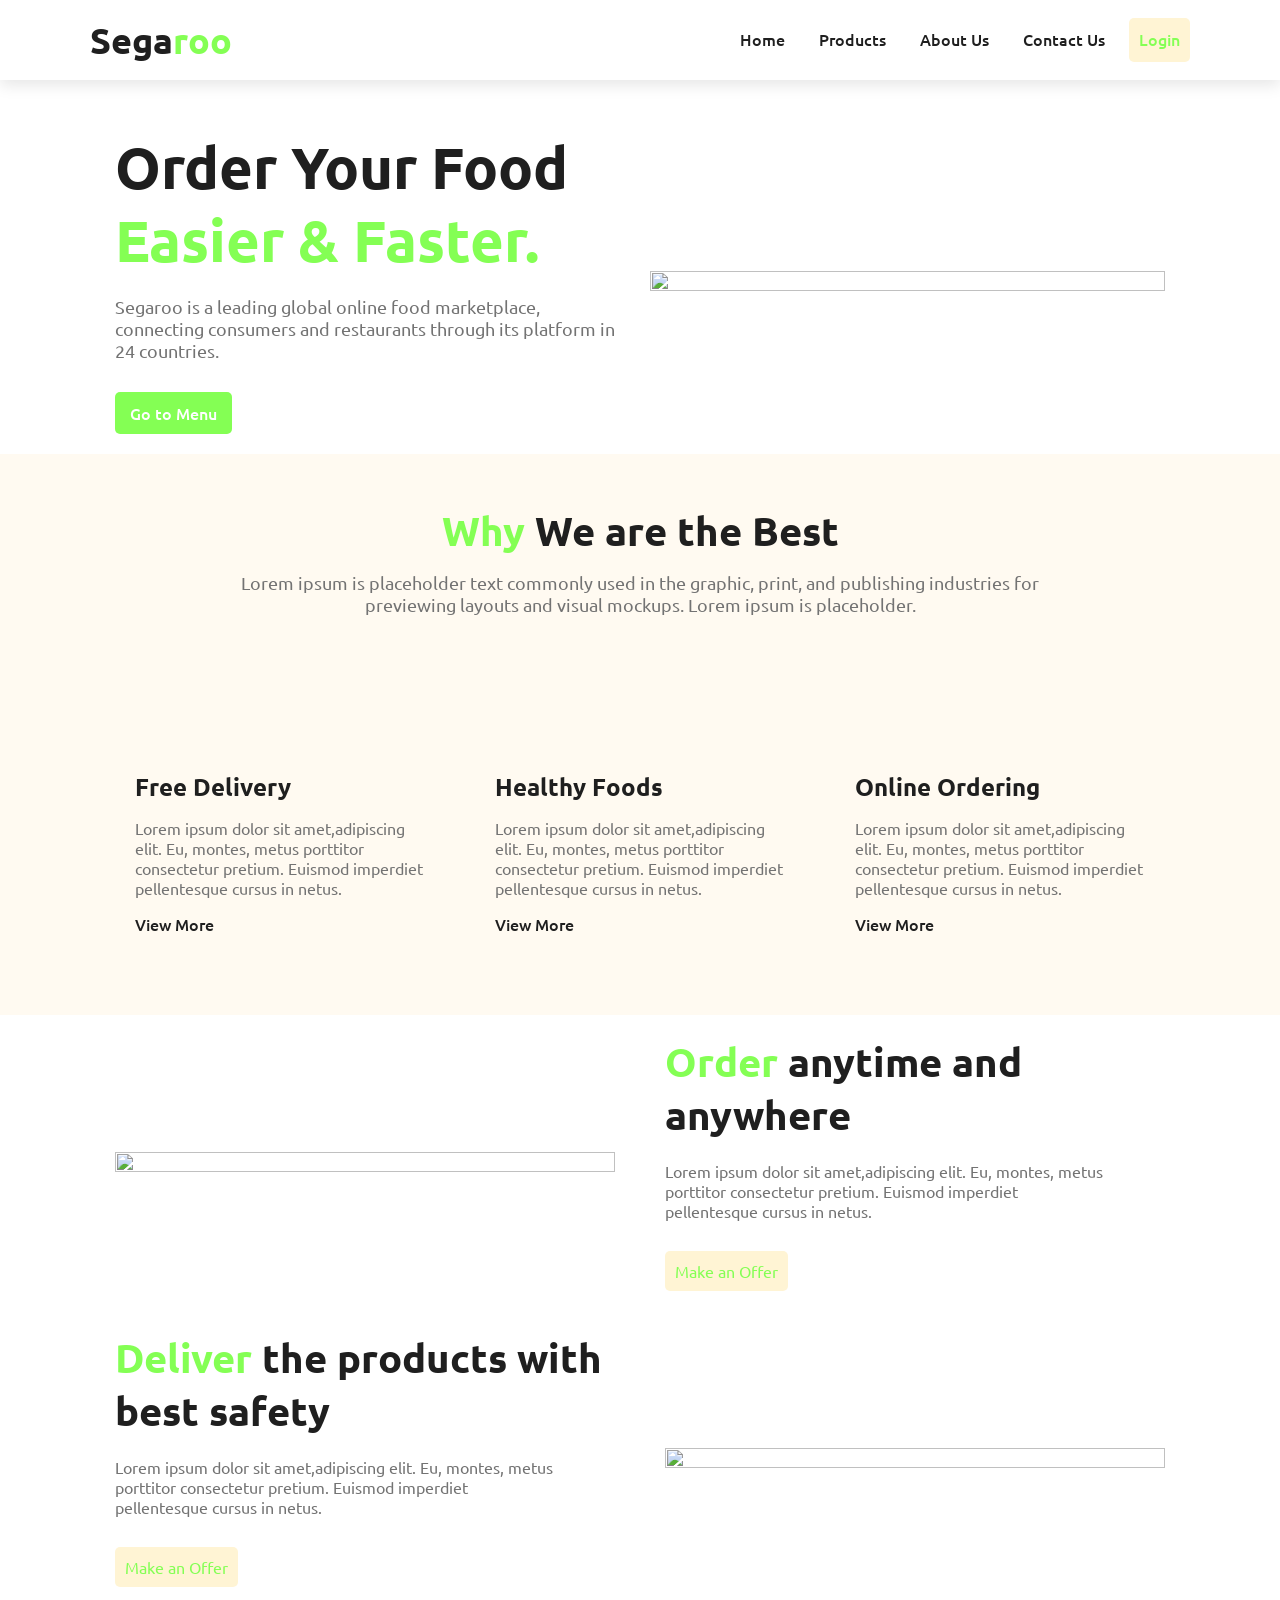
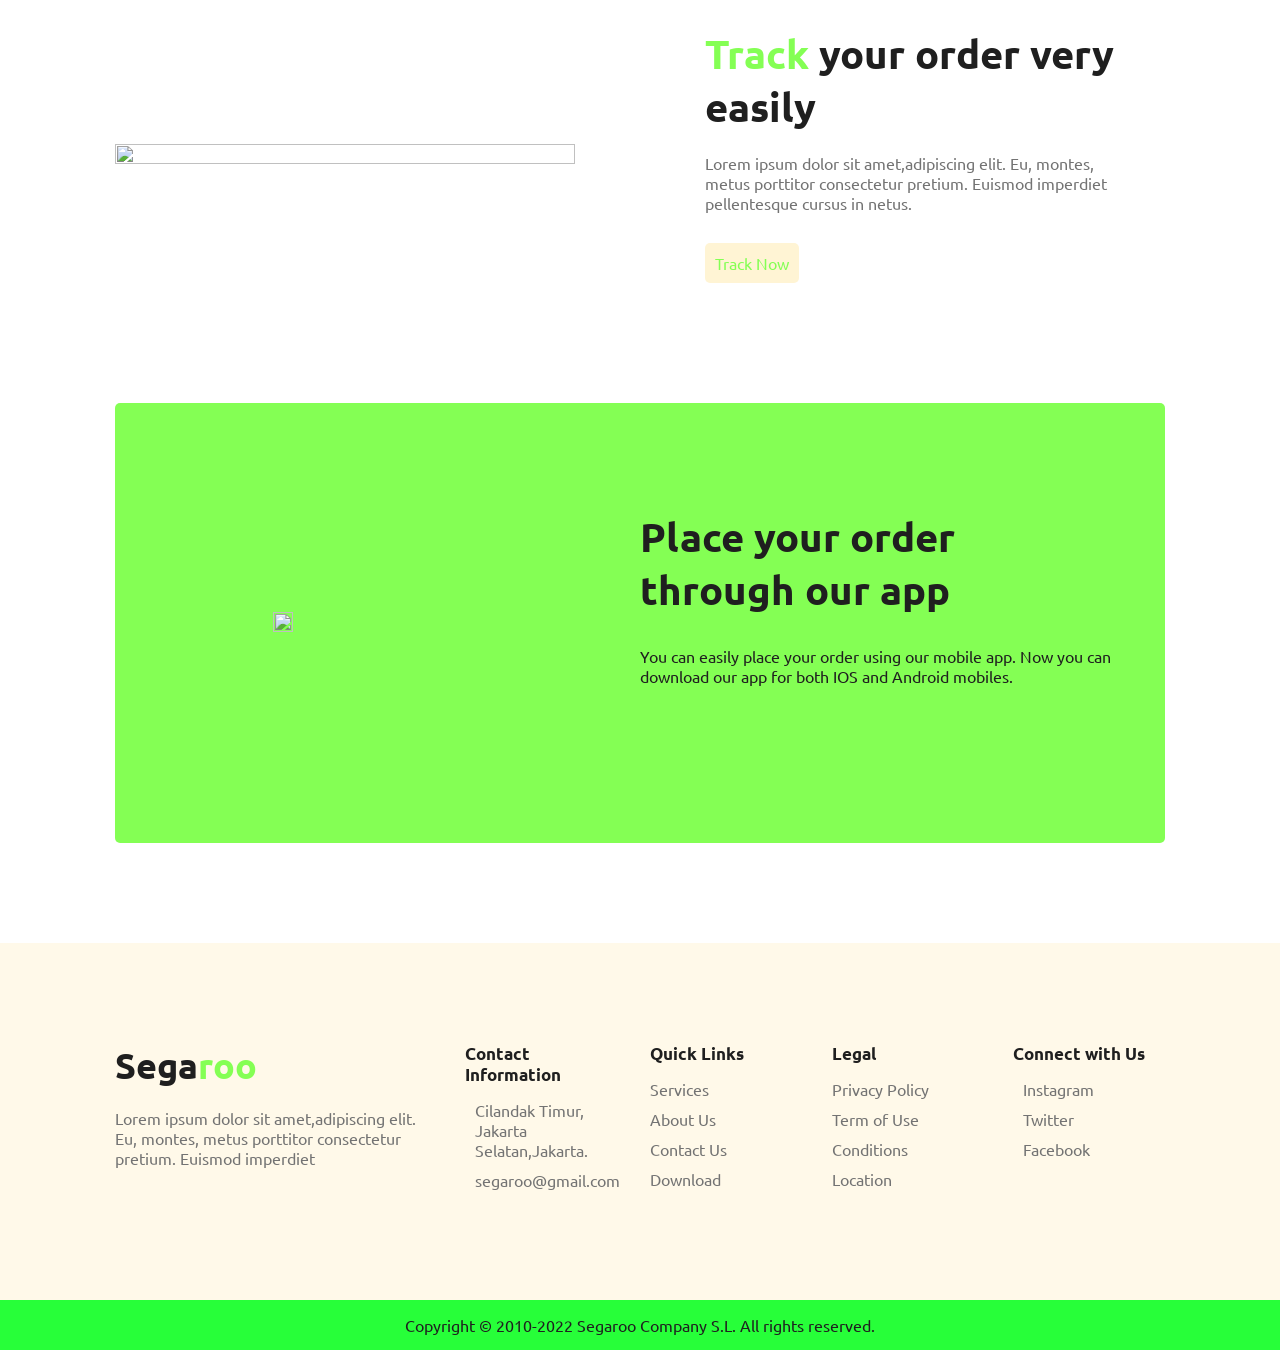
==== index.html @ c9f5ed10 "first commit" ====
<!DOCTYPE html>
<html lang="en">
  <head>
    <meta charset="UTF-8" />
    <meta http-equiv="X-UA-Compatible" content="IE=edge" />
    <meta name="viewport" content="width=device-width, initial-scale=1.0" />
    <title>Segaroo</title>
    <!-- StyleSheets -->
    <link rel="stylesheet" href="assets/css/style.css" />
  </head>
  <body>
    
    <header class="header">
      <a href="/" class="logo">Sega<span class="green">roo</span></a>

      <nav class="navbar">
        <a href="#home">Home</a>
        <a href="#services">Products</a>
        <a href="#about">About Us</a>
        <a href="#contact">Contact Us</a>
        <a href="login.html" class="btn">Login</a>
      </nav>

      <!-- Hamburger -->
      <div class="hamburger">
        <img src="./images/grid-outline.svg" alt="" />
      </div>
    </header>

    <!-- Home -->
    <section class="home" id="home">
      <div class="content">
        <h1>Order Your Food <span class="green">Easier & Faster.</span></h1>
        <p>
          Segaroo is a leading global online food marketplace,
          connecting consumers and restaurants through its platform in 24
          countries.
        </p>
        <a href="#" class="home-btn">Go to Menu</a>
      </div>
      <div class="image">
        <img src="./assets/images/several-fruit-vegetables.jpg" alt="" />
      </div>
    </section>

    <!-- Services -->
    <section class="services" id="services">
      <div class="top">
        <h2><span class="green">Why</span> We are the Best</h2>
        <p>
          Lorem ipsum is placeholder text commonly used in the graphic, print,
          and publishing industries for previewing layouts and visual mockups.
          Lorem ipsum is placeholder.
        </p>
      </div>

      <div class="bottom">
        <div class="box">
          <img src="./images/delivery-man.svg" alt="" />
          <h4>Free Delivery</h4>
          <p>
            Lorem ipsum dolor sit amet,adipiscing elit. Eu, montes, metus
            porttitor consectetur pretium. Euismod imperdiet pellentesque cursus
            in netus.
          </p>
          <a href="#">View More <img src="./images/btn-arrow.svg" alt="" /> </a>
        </div>
        <div class="box">
          <img src="./images/fast-food.svg" alt="" />
          <h4>Healthy Foods</h4>
          <p>
            Lorem ipsum dolor sit amet,adipiscing elit. Eu, montes, metus
            porttitor consectetur pretium. Euismod imperdiet pellentesque cursus
            in netus.
          </p>
          <a href="#">View More <img src="./images/btn-arrow.svg" alt="" /> </a>
        </div>
        <div class="box">
          <img src="./images/order-food.svg" alt="" />
          <h4>Online Ordering</h4>
          <p>
            Lorem ipsum dolor sit amet,adipiscing elit. Eu, montes, metus
            porttitor consectetur pretium. Euismod imperdiet pellentesque cursus
            in netus.
          </p>
          <a href="#">View More <img src="./images/btn-arrow.svg" alt="" /> </a>
        </div>
      </div>
    </section>

    <!-- About #1 -->
    <section class="about" id="about">
      <div class="image">
        <img src="./images/illus riding.svg" alt="" />
      </div>
      <div class="content">
        <h3><span class="green">Order</span> anytime and anywhere</h3>
        <p>
          Lorem ipsum dolor sit amet,adipiscing elit. Eu, montes, metus
          porttitor consectetur pretium. Euismod imperdiet pellentesque cursus
          in netus.
        </p>
        <a href="#" class="btn">Make an Offer</a>
      </div>
    </section>

    <!-- About #2 -->
    <section class="about about-2">
      <div class="content">
        <h3>
          <span class="green">Deliver</span> the products with best safety
        </h3>
        <p>
          Lorem ipsum dolor sit amet,adipiscing elit. Eu, montes, metus
          porttitor consectetur pretium. Euismod imperdiet pellentesque cursus
          in netus.
        </p>
        <a href="#" class="btn">Make an Offer</a>
      </div>

      <div class="image">
        <img src="./images/illus deliver.svg" alt="" />
      </div>
    </section>

    <!-- About #3 -->
    <section class="about about-3" style="gap: 3rem 13rem">
      <div class="image">
        <img src="./images/buying online.svg" alt="" />
      </div>

      <div class="content">
        <h3><span class="green">Track</span> your order very easily</h3>
        <p>
          Lorem ipsum dolor sit amet,adipiscing elit. Eu, montes, metus
          porttitor consectetur pretium. Euismod imperdiet pellentesque cursus
          in netus.
        </p>
        <a href="#" class="btn">Track Now</a>
      </div>
    </section>

    <!-- App -->
    <section class="app" id="contact">
      <div class="image">
        <img src="./images/splash with mobile.svg" alt="" />
      </div>
      <div class="content">
        <h3>Place your order through our app</h3>
        <p>
          You can easily place your order using our mobile app. Now you can
          download our app for both IOS and Android mobiles.
        </p>
        <div class="links">
          <img src="./images/app-store.png" alt="" />
          <img src="./images/google-play.png" alt="" />
        </div>
      </div>
    </section>

    <!-- Footer -->
    <footer class="footer">
      <div class="top">
        <div class="content">
          <a href="" class="logo">Sega<span class="green">roo</span></a>
          <p>
            Lorem ipsum dolor sit amet,adipiscing elit. Eu, montes, metus
            porttitor consectetur pretium. Euismod imperdiet
          </p>
        </div>

        <div class="links">
          <div class="link">
            <h4>Contact Information</h4>
            <div>
              <img src="./images/location-cross.svg" alt="" />
              <span>Cilandak Timur, Jakarta Selatan,Jakarta.</span>
            </div>
            <div>
              <img src="./images/sms-tracking.svg" alt="" />
              <span>segaroo@gmail.com</span>
            </div>
          </div>

          <div class="link">
            <h4>Quick Links</h4>
            <a href="#">Services</a>
            <a href="#">About Us</a>
            <a href="#">Contact Us</a>
            <a href="#">Download</a>
          </div>

          <div class="link">
            <h4>Legal</h4>
            <a href="#">Privacy Policy</a>
            <a href="#">Term of Use</a>
            <a href="#">Conditions</a>
            <a href="#">Location</a>
          </div>

          <div class="link">
            <h4>Connect with Us</h4>
            <div>
              <img src="./images/instagram.svg" alt="" />
              <span>Instagram</span>
            </div>
            <div>
              <img src="./images/twitter.svg" alt="" />
              <span>Twitter</span>
            </div>
            <div>
              <img src="./images/facebook.svg" alt="" />
              <span>Facebook</span>
            </div>
          </div>
        </div>
      </div>
      <div class="bottom">
        <p>Copyright © 2010-2022 Segaroo Company S.L. All rights reserved.</p>
      </div>
    </footer>

    <!-- Go To Top -->
    <div class="scroll-top">
      <img src="./images/arrow-up-outline.svg" alt="" />
    </div>
    <!-- Scripts -->
    <script src="js/main.js"></script>
  </body>
</html>
---- assets/css/style.css ----
@import url("https://fonts.googleapis.com/css2?family=Ubuntu:wght@300;400;500;700&display=swap");

:root {
  --black: #1f1f1f;
  --white: #fff;
  --green: #84ff54;
  --deep-green: #27ff39;
  --bg-green: #fffaf1;
  --btn-green: #fff4d4;
  --footer-green: #fff9e9;
  --grey: #737373;
  --box-shadow: 0 0.5rem 1.5rem rgba(0, 0, 0, 0.1);
  --transition: all 0.2s linear;
}

*,
*::after,
*::before {
  box-sizing: inherit;
  margin: 0;
  padding: 0;
}

html {
  font-size: 62.5%;
  box-sizing: border-box;
}

body {
  font-family: "Ubuntu", sans-serif;
  font-size: 1.6rem;
  font-weight: 400;
  color: var(--black);
}

a {
  text-decoration: none;
  color: inherit;
}

li {
  list-style: none;
}

img {
  height: 100%;
}

section {
  padding: 2rem 9%;
}

.green {
  color: var(--green);
}

/* Header */
.header {
  position: fixed;
  top: 0;
  left: 0;
  right: 0;
  padding: 1rem 7%;
  height: 8rem;
  background: var(--white);
  display: flex;
  align-items: center;
  justify-content: space-between;
  box-shadow: var(--box-shadow);
  z-index: 1000;
}

.logo {
  font-size: 3.6rem;
  font-weight: 700;
}

.navbar a {
  font-weight: 500;
  transition: var(--transition);
  padding: 1rem;
  border-bottom: 2px solid transparent;
}

.navbar a:not(:last-child) {
  margin-right: 1rem;
}

.navbar a:hover {
  color: var(--green);
  border-color: var(--green);
}

.btn {
  display: inline-block;
  color: var(--green);
  background-color: var(--btn-green);
  padding: 1rem;
  border-radius: 0.5rem;
  transition: var(--transition);
}

.btn:hover {
  box-shadow: var(--box-shadow);
}

.header .hamburger img {
  width: 3rem;
}

.header .hamburger {
  display: none;
}

@media (max-width: 996px) {
  .logo {
    font-size: 3rem;
  }

  .navbar a {
    padding: 0.5rem;
  }

  .navbar a:not(:last-child) {
    margin-right: 0.5rem;
  }
}

@media (max-width: 768px) {
  .header .navbar {
    position: fixed;
    /* top: 9rem; */
    left: 0;
    right: 0;
    width: 90%;
    padding: 2.5rem;
    margin: 0 auto;
    box-shadow: var(--box-shadow);
    background-color: var(--white);
    text-align: center;
    border-radius: 1.5rem;
    display: flex;
    flex-direction: column;
    transition: 0.4s;
    top: -100%;
  }

  .header .navbar a:last-child {
    display: none;
  }

  .header .hamburger {
    display: block;
  }

  .navbar.show {
    top: 9rem;
  }
}

/* Home */
.home {
  padding-top: 13rem;
  display: grid;
  grid-template-columns: 1fr 1fr;
  align-items: center;
  gap: 2rem;
}

.home .image img {
  width: 100%;
}

.home .content h1 {
  font-size: 5.8rem;
  font-weight: 700;
  margin-bottom: 2rem;
}

.home .content p {
  color: var(--grey);
  font-size: 1.8rem;
  margin-bottom: 2rem;
}

.home .content .home-btn {
  display: inline-block;
  color: var(--white);
  font-weight: 500;
  border-radius: 0.5rem;
  background-color: var(--green);
  padding: 1rem 1.5rem;
  margin-top: 1rem;
  transition: var(--transition);
}

.home .content .home-btn:hover {
  transform: translateY(-3px);
  box-shadow: var(--box-shadow);
}

@media (max-width: 999px) {
  .home .content h1 {
    font-size: 4rem;
  }
}

@media (max-width: 768px) {
  .home .content h1 {
    font-size: 3rem;
    margin-bottom: 1.5rem;
  }

  .home .content p {
    font-size: inherit;
    margin-bottom: 1.5rem;
  }

  .home {
    grid-template-columns: 1fr;
  }

  .home .image {
    max-width: 40rem;
    margin: 0 auto;
  }
}

/* Services */
section.services {
  background-color: var(--bg-green);
  padding: 5rem 9%;
}

.services .top {
  text-align: center;
  margin-bottom: 5rem;
}

.services .top h2 {
  font-size: 4rem;
  margin-bottom: 1.5rem;
}

.services .top p {
  width: 80%;
  margin: 0 auto;
  font-size: 1.8rem;
  color: var(--grey);
}

.services .bottom {
  display: grid;
  grid-template-columns: repeat(auto-fit, minmax(30rem, 1fr));
  gap: 3rem;
}

.services .bottom .box {
  display: flex;
  flex-direction: column;
  align-items: flex-start;
  padding: 3rem 2rem;
  border-radius: 0.5rem;
}

.services .bottom .box:hover {
  background-color: var(--white);
  box-shadow: var(--box-shadow);
}

.services .bottom .box img {
  height: 6rem;
}

.services .bottom .box h4 {
  font-size: 2.4rem;
  margin: 1.5rem 0;
}

.services .bottom .box p {
  color: var(--grey);
  margin-bottom: 1.5rem;
}

.services .bottom .box a {
  display: inline-block;
  font-weight: 500;
}

.services .bottom .box a img {
  height: 1rem;
}

@media (max-width: 768px) {
  .services .top {
    margin-bottom: 3rem;
  }

  .services .top p {
    width: 100%;
    font-size: inherit;
  }

  .services .top h2 {
    font-size: 3rem;
    margin-bottom: 1rem;
  }

  .services .bottom .box {
    padding: 1.5rem;
  }
}

/* About */
section.about {
  display: grid;
  grid-template-columns: 1fr 1fr;
  align-items: center;
  gap: 5rem;
}

.about .image img {
  width: 100%;
}

.about .content h3 {
  font-size: 4rem;
  margin-bottom: 2rem;
}

.about .content p {
  color: var(--grey);
  width: 90%;
  margin-bottom: 3rem;
}

@media (max-width: 768px) {
  section.about {
    grid-template-columns: 1fr;
    gap: 3rem 0;
  }

  .about .image {
    width: 90%;
  }

  .about.about-2 .image {
    grid-column-start: 1;
    grid-row-start: 1;
  }

  .about .content h3 {
    font-size: 3rem;
    margin-bottom: 1rem;
  }
  .about .content p {
    width: 100%;
    margin-bottom: 2rem;
  }
}

/* App */

section.app {
  margin: 10rem 9%;
  border-radius: 0.5rem;
  background-color: var(--green);
  display: grid;
  grid-template-columns: 1fr 1fr;
  align-items: center;
  position: relative;
  padding: 22rem 0;
}

section.app .image {
  position: absolute;
  left: 15%;
}

section.app .image img {
  width: 100%;
}

section.app .content {
  position: absolute;
  right: 5%;
  width: 45%;
}

section.app .content h3 {
  font-size: 4rem;
  margin-bottom: 3rem;
}

section.app .content p {
  margin-bottom: 3rem;
}

section.app .content .links img {
  margin-right: 3rem;
}

@media (max-width: 1200px) {
  section.app .image {
    max-width: 20rem;
  }
}

@media (max-width: 768px) {
  section.app .image {
    display: none;
  }

  section.app {
    grid-template-columns: 1fr;
    padding: 20rem 0;
    margin: 5rem 9%;
  }

  section.app .content {
    width: 85%;
    left: 50%;
    transform: translateX(-50%);
  }

  section.app .content h3 {
    font-size: 3.5rem;
    margin-bottom: 2rem;
  }

  section.app .content .links img {
    width: 8rem;
    margin-right: 0;
  }
}

/* Footer */

.footer .top {
  background-color: var(--footer-green);
  padding: 10rem 9%;
  display: grid;
  grid-template-columns: 1fr 2fr;
}

.footer .top .links {
  display: grid;
  grid-template-columns: repeat(4, 1fr);
  gap: 3rem;
}

.footer .bottom {
  display: flex;
  align-items: center;
  justify-content: center;
  padding: 1.5rem 0;
  background-color: var(--deep-green);
}

.footer .top .content p {
  color: var(--grey);
  margin-top: 2rem;
  width: 90%;
}

.footer .top .link h4 {
  font-size: 1.7rem;
  margin-bottom: 1.5rem;
}

.footer .top .link a {
  display: inline-block;
  color: var(--grey);
  margin-bottom: 1rem;
}

.footer .top .link span {
  color: var(--grey);
}

.footer .top .link a {
  display: block;
}

.footer .top .link div {
  margin-bottom: 1rem;
  display: flex;
  align-items: center;
}

.footer .top .link div img {
  margin-right: 1rem;
}

@media (max-width: 996px) {
  .footer .top {
    padding: 5rem 9%;
    grid-template-columns: 1fr;
  }

  .footer .top .content {
    display: none;
  }
}

@media (max-width: 768px) {
  .footer .top .links {
    grid-template-columns: 1fr;
    gap: 3rem 0;
  }

  .footer .top .link {
    display: flex;
    flex-direction: column;
  }

  .footer .bottom {
    padding: 1.5rem;
  }
}

/* Preloader */
.preloader {
  position: fixed;
  top: 0;
  left: 0;
  width: 100%;
  height: 100%;
  background-color: var(--white);
  display: flex;
  align-items: center;
  justify-content: center;
  z-index: 10000000;
}

.preloader img {
  width: 20rem;
  height: 20rem;
}

/* Scroll Top */
.scroll-top {
  position: fixed;
  bottom: 10%;
  right: 3%;
  background-color: var(--deep-green);
  padding: 0.8rem;
  border-radius: 1rem;
  box-shadow: var(--box-shadow);
  animation: grow 1s linear infinite alternate;
  cursor: pointer;
  display: none;
}

.scroll-top img {
  width: 2.5rem;
}

@keyframes grow {
  0% {
    transform: scale(0.8);
  }
  100% {
    transform: scale(1);
  }
}

.scroll-top.show {
  display: block;
}
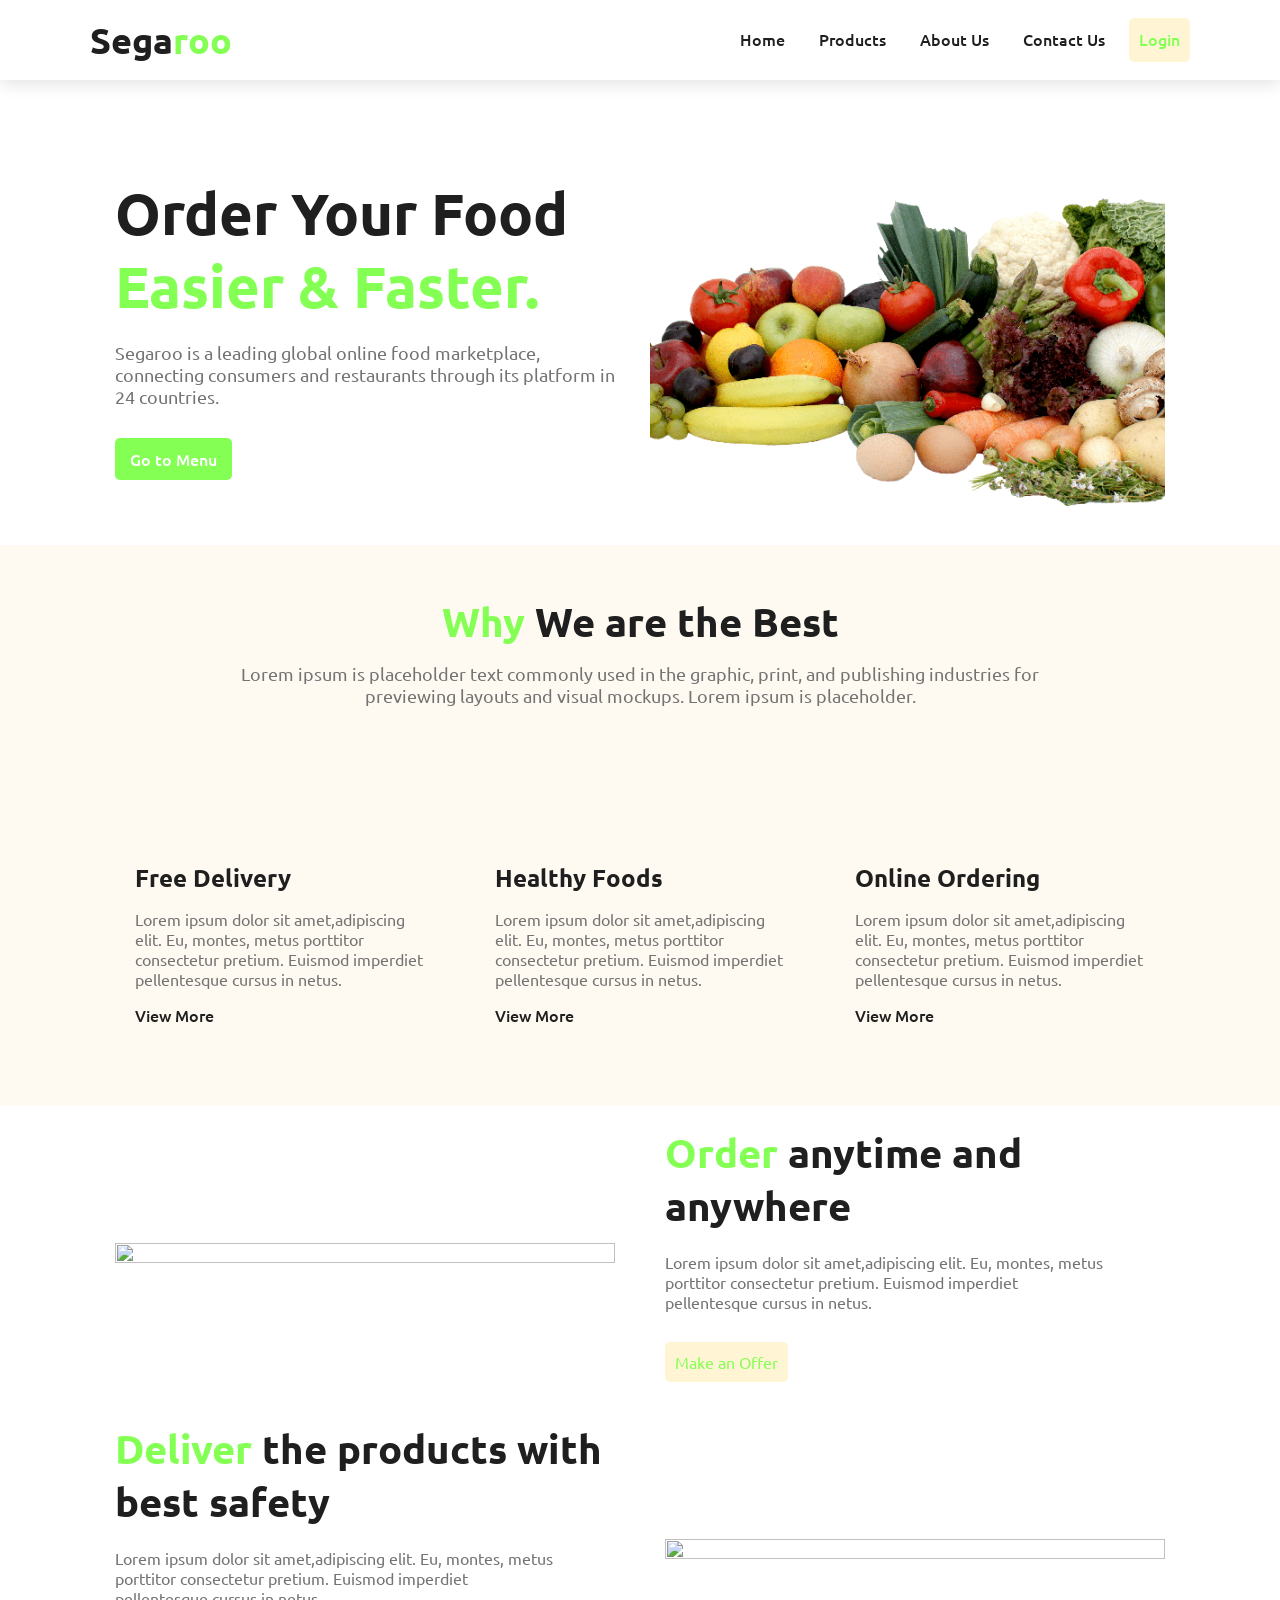
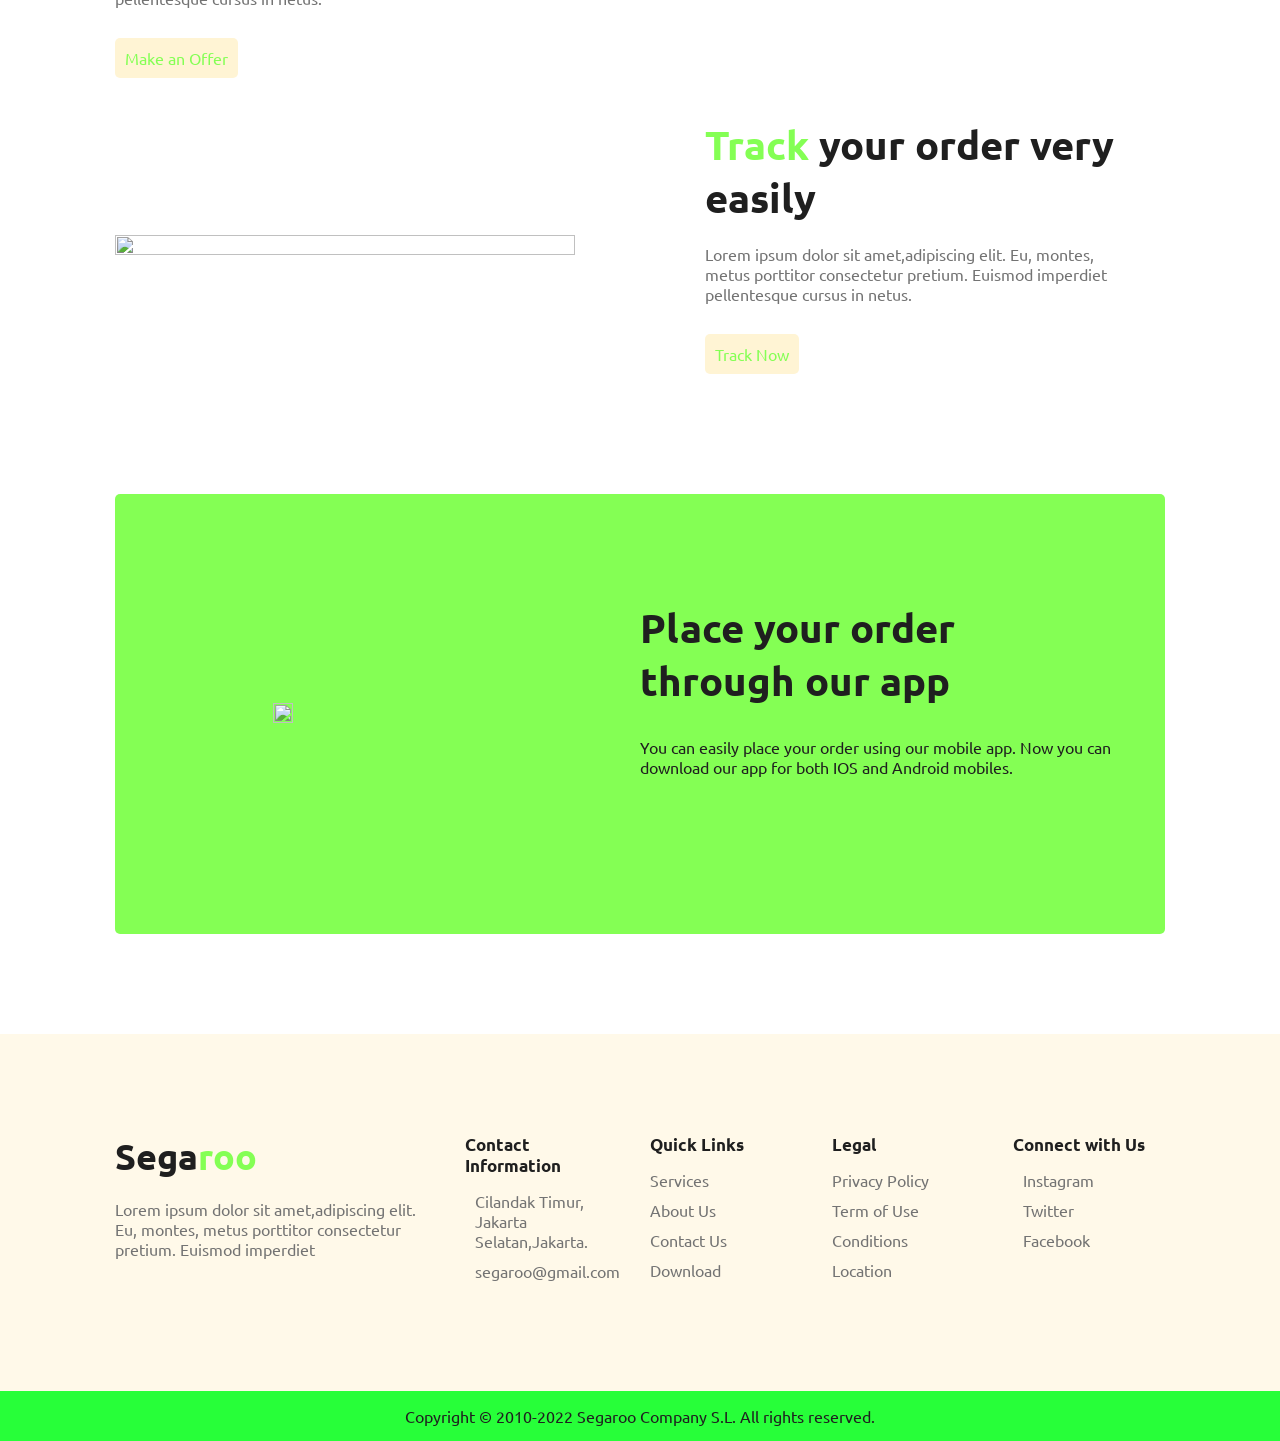
==== commit 968fd96a: "add image and product page" ====
--- a/index.html
+++ b/index.html
@@ -15,7 +15,7 @@
 
       <nav class="navbar">
         <a href="#home">Home</a>
-        <a href="#services">Products</a>
+        <a href="products.html">Products</a>
         <a href="#about">About Us</a>
         <a href="#contact">Contact Us</a>
         <a href="login.html" class="btn">Login</a>
@@ -39,7 +39,7 @@
         <a href="#" class="home-btn">Go to Menu</a>
       </div>
       <div class="image">
-        <img src="./assets/images/several-fruit-vegetables.jpg" alt="" />
+        <img src="./assets/images/several-fruit-vegetables-removebg-preview.png" alt="" />
       </div>
     </section>
 
